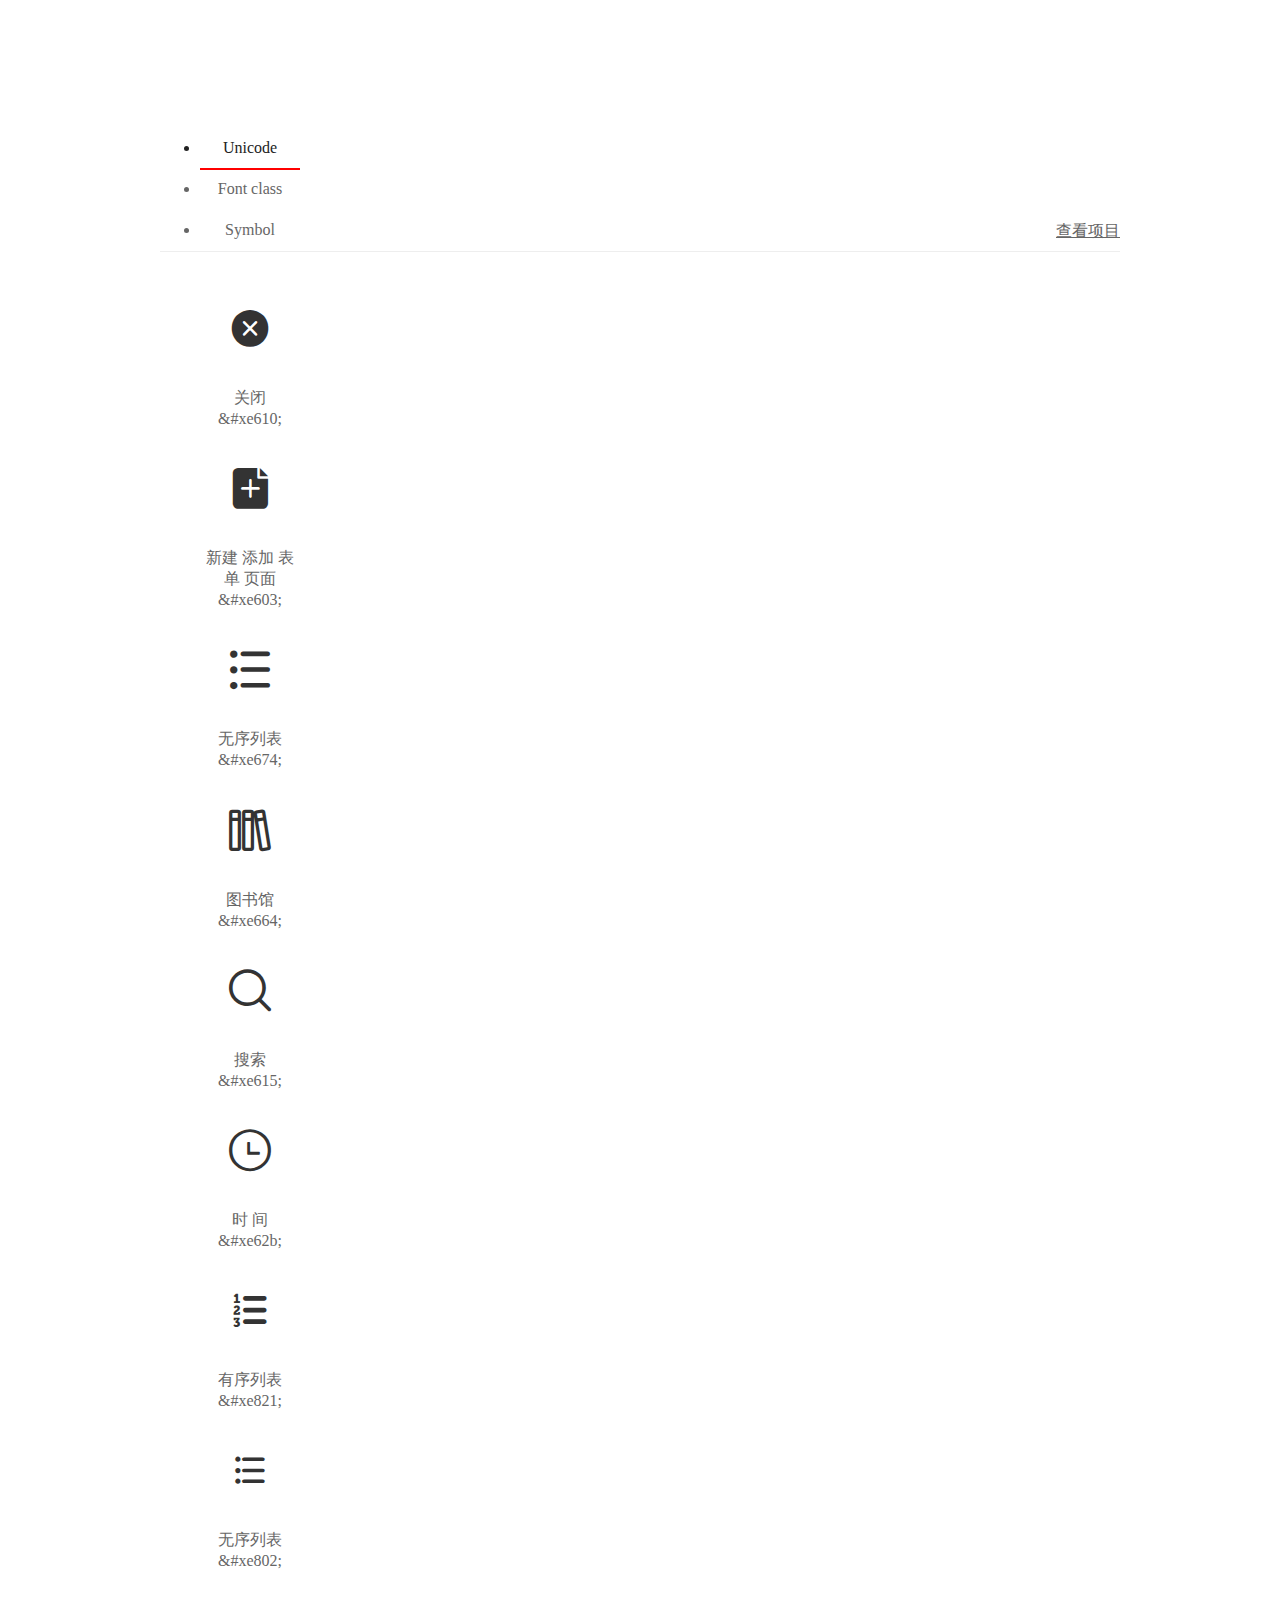
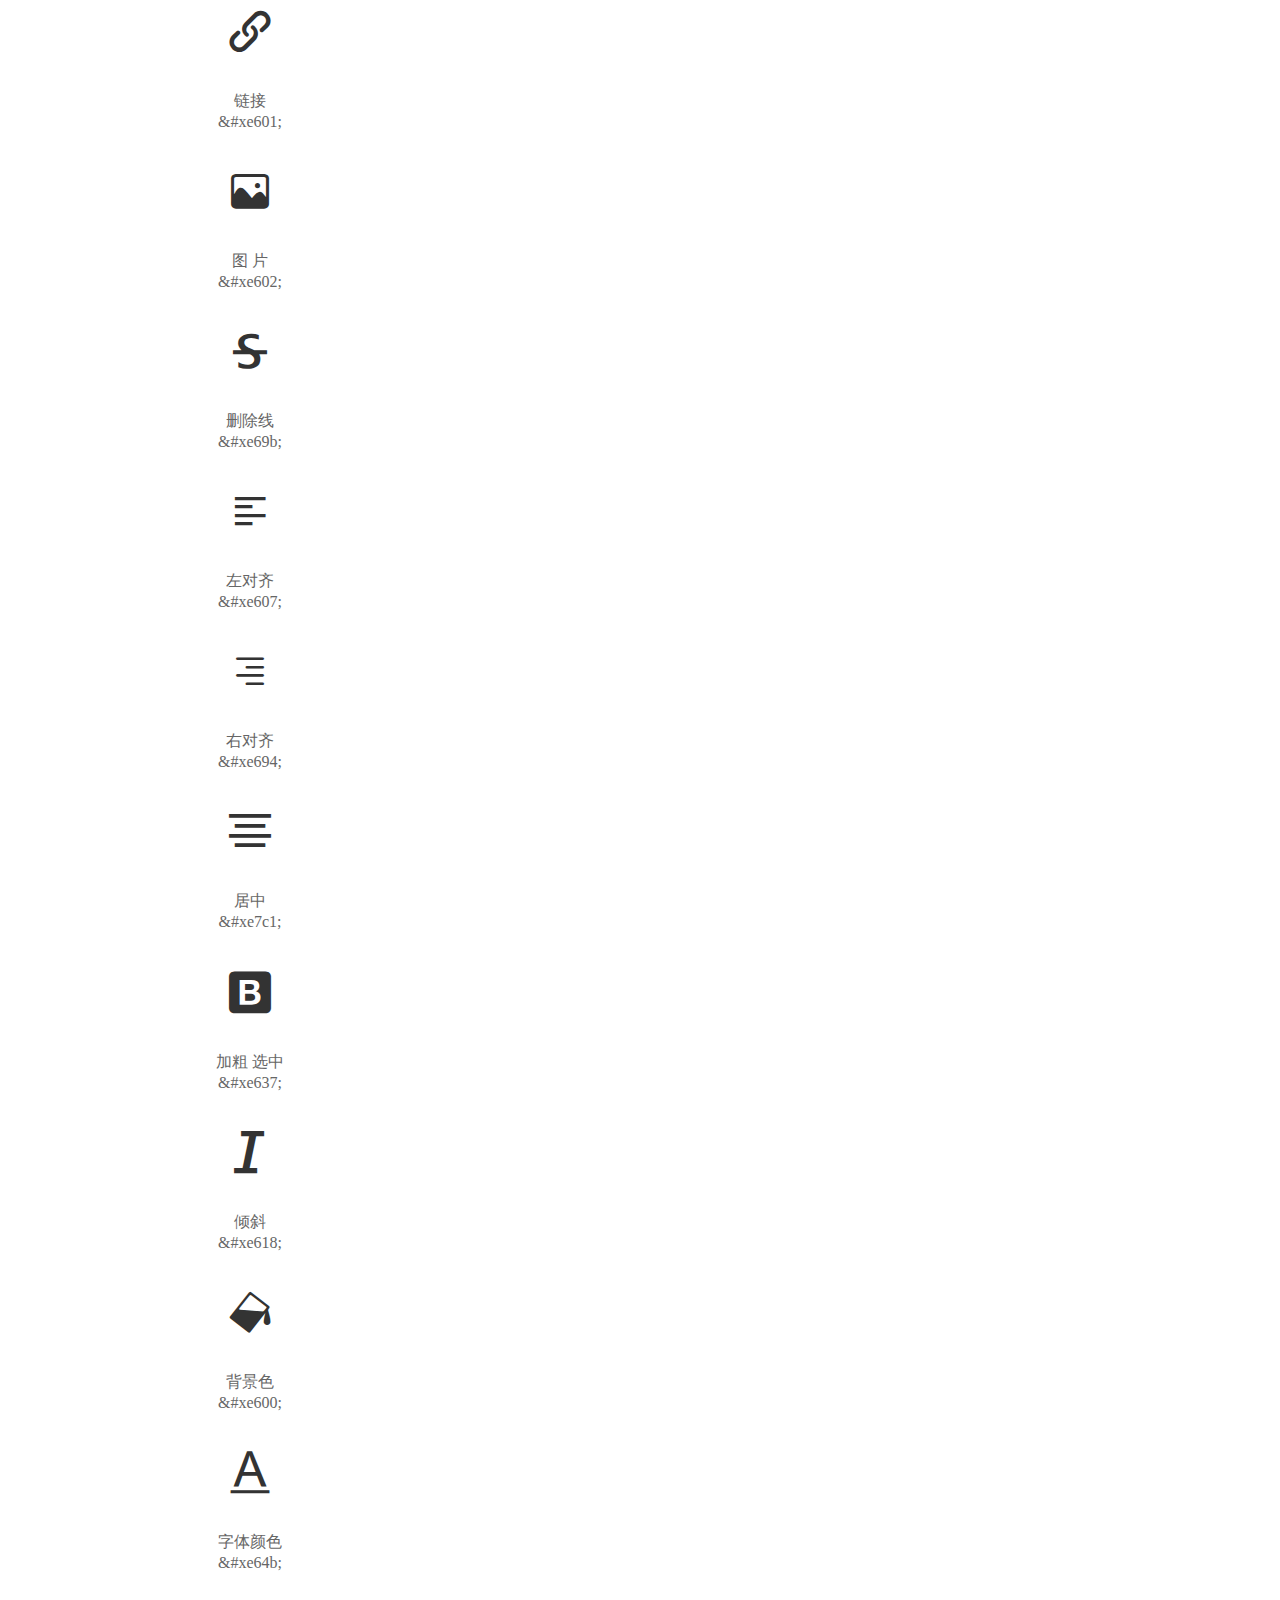
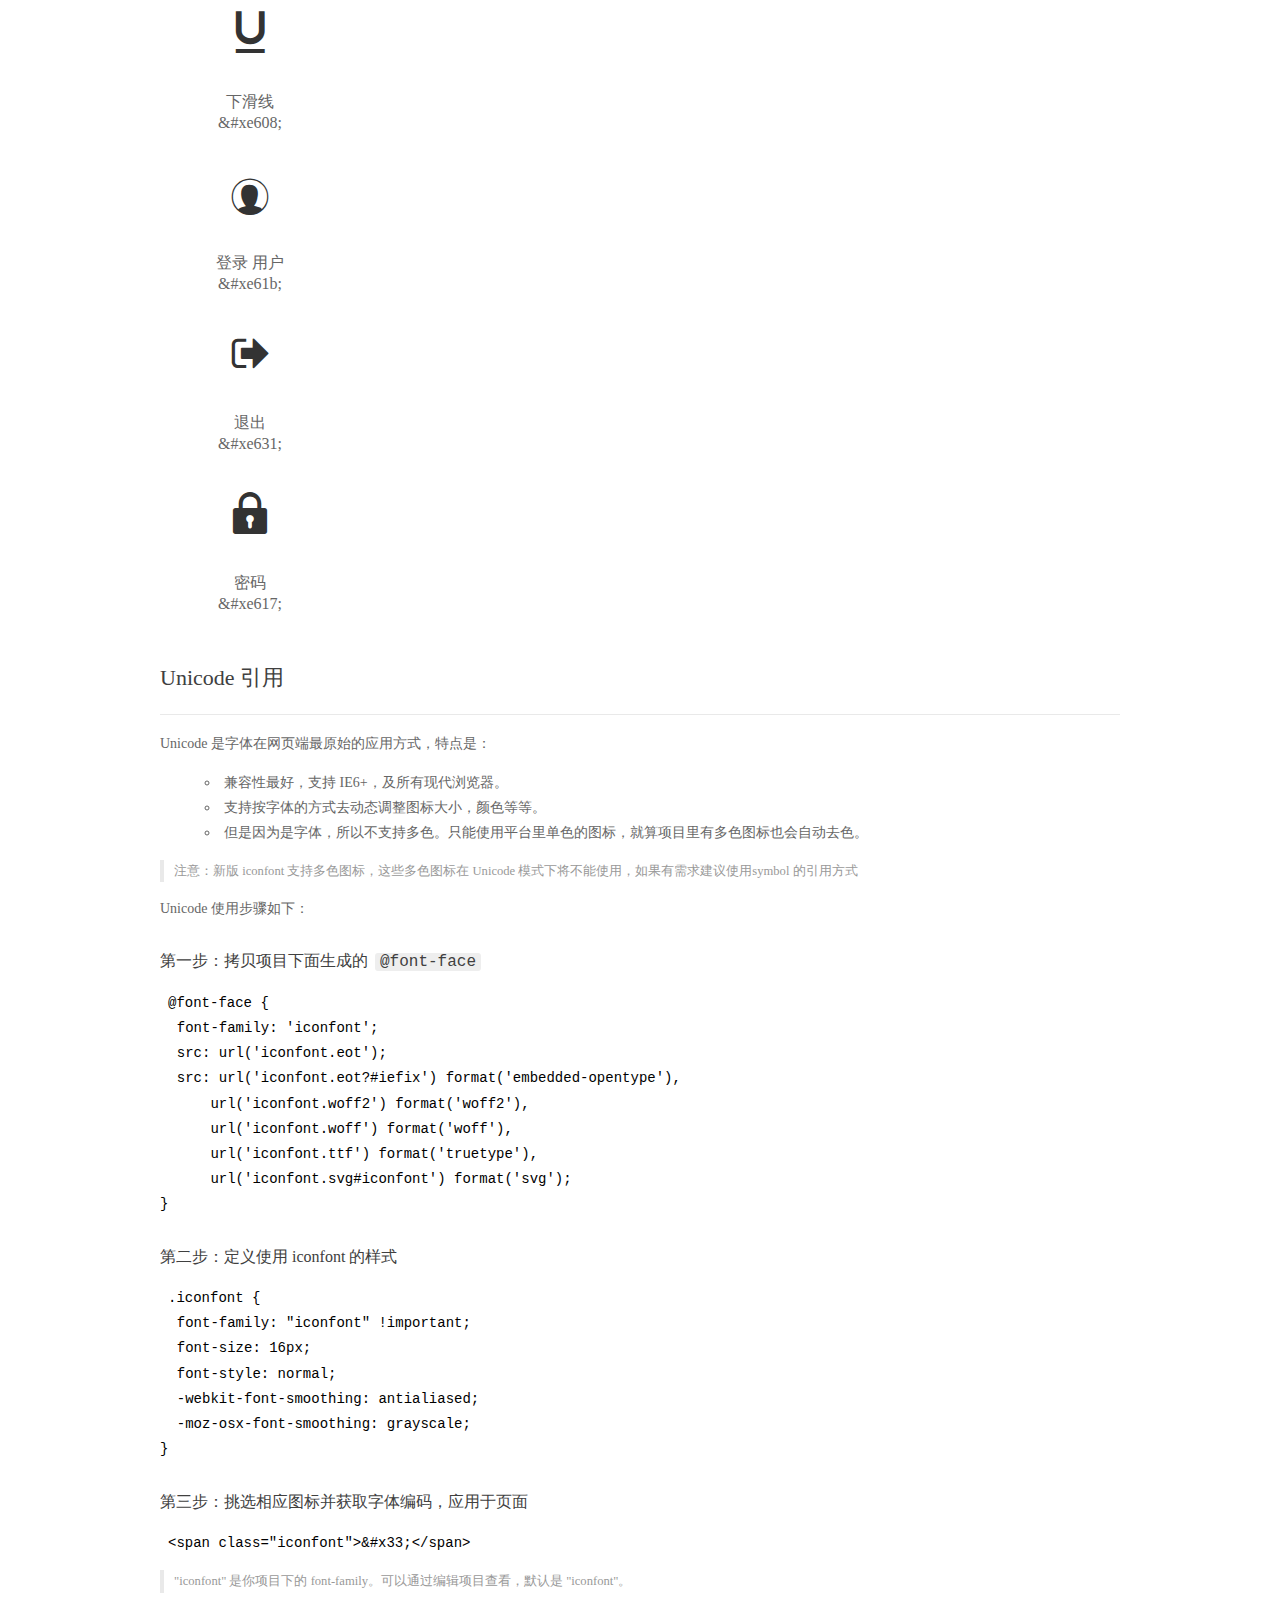
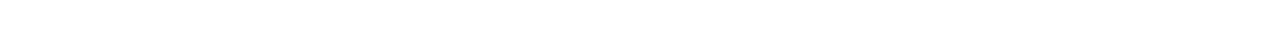
==== font/demo_index.html @ eb2feaa9 "前端界面提交" ====
<!DOCTYPE html>
<html>
<head>
  <meta charset="utf-8"/>
  <title>IconFont Demo</title>
  <link rel="shortcut icon" href="//img.alicdn.com/imgextra/i2/O1CN01ZyAlrn1MwaMhqz36G_!!6000000001499-73-tps-64-64.ico" type="image/x-icon"/>
  <link rel="icon" type="image/svg+xml" href="//img.alicdn.com/imgextra/i4/O1CN01EYTRnJ297D6vehehJ_!!6000000008020-55-tps-64-64.svg"/>
  <link rel="stylesheet" href="https://g.alicdn.com/thx/cube/1.3.2/cube.min.css">
  <link rel="stylesheet" href="demo.css">
  <link rel="stylesheet" href="iconfont.css">
  <script src="iconfont.js"></script>
  <!-- jQuery -->
  <script src="https://a1.alicdn.com/oss/uploads/2018/12/26/7bfddb60-08e8-11e9-9b04-53e73bb6408b.js"></script>
  <!-- 代码高亮 -->
  <script src="https://a1.alicdn.com/oss/uploads/2018/12/26/a3f714d0-08e6-11e9-8a15-ebf944d7534c.js"></script>
</head>
<body>
  <div class="main">
    <h1 class="logo"><a href="https://www.iconfont.cn/" title="iconfont 首页" target="_blank">&#xe86b;</a></h1>
    <div class="nav-tabs">
      <ul id="tabs" class="dib-box">
        <li class="dib active"><span>Unicode</span></li>
        <li class="dib"><span>Font class</span></li>
        <li class="dib"><span>Symbol</span></li>
      </ul>
      
      <a href="https://www.iconfont.cn/manage/index?manage_type=myprojects&projectId=2379899" target="_blank" class="nav-more">查看项目</a>
      
    </div>
    <div class="tab-container">
      <div class="content unicode" style="display: block;">
          <ul class="icon_lists dib-box">
          
            <li class="dib">
              <span class="icon iconfont">&#xe610;</span>
                <div class="name">关闭</div>
                <div class="code-name">&amp;#xe610;</div>
              </li>
          
            <li class="dib">
              <span class="icon iconfont">&#xe603;</span>
                <div class="name">新建 添加 表单 页面</div>
                <div class="code-name">&amp;#xe603;</div>
              </li>
          
            <li class="dib">
              <span class="icon iconfont">&#xe674;</span>
                <div class="name">无序列表</div>
                <div class="code-name">&amp;#xe674;</div>
              </li>
          
            <li class="dib">
              <span class="icon iconfont">&#xe664;</span>
                <div class="name">图书馆</div>
                <div class="code-name">&amp;#xe664;</div>
              </li>
          
            <li class="dib">
              <span class="icon iconfont">&#xe615;</span>
                <div class="name">搜索</div>
                <div class="code-name">&amp;#xe615;</div>
              </li>
          
            <li class="dib">
              <span class="icon iconfont">&#xe62b;</span>
                <div class="name">时 间</div>
                <div class="code-name">&amp;#xe62b;</div>
              </li>
          
            <li class="dib">
              <span class="icon iconfont">&#xe821;</span>
                <div class="name">有序列表</div>
                <div class="code-name">&amp;#xe821;</div>
              </li>
          
            <li class="dib">
              <span class="icon iconfont">&#xe802;</span>
                <div class="name">无序列表</div>
                <div class="code-name">&amp;#xe802;</div>
              </li>
          
            <li class="dib">
              <span class="icon iconfont">&#xe601;</span>
                <div class="name">链接</div>
                <div class="code-name">&amp;#xe601;</div>
              </li>
          
            <li class="dib">
              <span class="icon iconfont">&#xe602;</span>
                <div class="name">图 片</div>
                <div class="code-name">&amp;#xe602;</div>
              </li>
          
            <li class="dib">
              <span class="icon iconfont">&#xe69b;</span>
                <div class="name">删除线</div>
                <div class="code-name">&amp;#xe69b;</div>
              </li>
          
            <li class="dib">
              <span class="icon iconfont">&#xe607;</span>
                <div class="name">左对齐</div>
                <div class="code-name">&amp;#xe607;</div>
              </li>
          
            <li class="dib">
              <span class="icon iconfont">&#xe694;</span>
                <div class="name">右对齐</div>
                <div class="code-name">&amp;#xe694;</div>
              </li>
          
            <li class="dib">
              <span class="icon iconfont">&#xe7c1;</span>
                <div class="name">居中</div>
                <div class="code-name">&amp;#xe7c1;</div>
              </li>
          
            <li class="dib">
              <span class="icon iconfont">&#xe637;</span>
                <div class="name">加粗 选中</div>
                <div class="code-name">&amp;#xe637;</div>
              </li>
          
            <li class="dib">
              <span class="icon iconfont">&#xe618;</span>
                <div class="name">倾斜</div>
                <div class="code-name">&amp;#xe618;</div>
              </li>
          
            <li class="dib">
              <span class="icon iconfont">&#xe600;</span>
                <div class="name">背景色</div>
                <div class="code-name">&amp;#xe600;</div>
              </li>
          
            <li class="dib">
              <span class="icon iconfont">&#xe64b;</span>
                <div class="name">字体颜色</div>
                <div class="code-name">&amp;#xe64b;</div>
              </li>
          
            <li class="dib">
              <span class="icon iconfont">&#xe608;</span>
                <div class="name">下滑线</div>
                <div class="code-name">&amp;#xe608;</div>
              </li>
          
            <li class="dib">
              <span class="icon iconfont">&#xe61b;</span>
                <div class="name">登录 用户</div>
                <div class="code-name">&amp;#xe61b;</div>
              </li>
          
            <li class="dib">
              <span class="icon iconfont">&#xe631;</span>
                <div class="name">退出</div>
                <div class="code-name">&amp;#xe631;</div>
              </li>
          
            <li class="dib">
              <span class="icon iconfont">&#xe617;</span>
                <div class="name">密码</div>
                <div class="code-name">&amp;#xe617;</div>
              </li>
          
          </ul>
          <div class="article markdown">
          <h2 id="unicode-">Unicode 引用</h2>
          <hr>

          <p>Unicode 是字体在网页端最原始的应用方式，特点是：</p>
          <ul>
            <li>兼容性最好，支持 IE6+，及所有现代浏览器。</li>
            <li>支持按字体的方式去动态调整图标大小，颜色等等。</li>
            <li>但是因为是字体，所以不支持多色。只能使用平台里单色的图标，就算项目里有多色图标也会自动去色。</li>
          </ul>
          <blockquote>
            <p>注意：新版 iconfont 支持多色图标，这些多色图标在 Unicode 模式下将不能使用，如果有需求建议使用symbol 的引用方式</p>
          </blockquote>
          <p>Unicode 使用步骤如下：</p>
          <h3 id="-font-face">第一步：拷贝项目下面生成的 <code>@font-face</code></h3>
<pre><code class="language-css"
>@font-face {
  font-family: 'iconfont';
  src: url('iconfont.eot');
  src: url('iconfont.eot?#iefix') format('embedded-opentype'),
      url('iconfont.woff2') format('woff2'),
      url('iconfont.woff') format('woff'),
      url('iconfont.ttf') format('truetype'),
      url('iconfont.svg#iconfont') format('svg');
}
</code></pre>
          <h3 id="-iconfont-">第二步：定义使用 iconfont 的样式</h3>
<pre><code class="language-css"
>.iconfont {
  font-family: "iconfont" !important;
  font-size: 16px;
  font-style: normal;
  -webkit-font-smoothing: antialiased;
  -moz-osx-font-smoothing: grayscale;
}
</code></pre>
          <h3 id="-">第三步：挑选相应图标并获取字体编码，应用于页面</h3>
<pre>
<code class="language-html"
>&lt;span class="iconfont"&gt;&amp;#x33;&lt;/span&gt;
</code></pre>
          <blockquote>
            <p>"iconfont" 是你项目下的 font-family。可以通过编辑项目查看，默认是 "iconfont"。</p>
          </blockquote>
          </div>
      </div>
      <div class="content font-class">
        <ul class="icon_lists dib-box">
          
          <li class="dib">
            <span class="icon iconfont icon-guanbi"></span>
            <div class="name">
              关闭
            </div>
            <div class="code-name">.icon-guanbi
            </div>
          </li>
          
          <li class="dib">
            <span class="icon iconfont icon-add"></span>
            <div class="name">
              新建 添加 表单 页面
            </div>
            <div class="code-name">.icon-add
            </div>
          </li>
          
          <li class="dib">
            <span class="icon iconfont icon-wuxuliebiao1"></span>
            <div class="name">
              无序列表
            </div>
            <div class="code-name">.icon-wuxuliebiao1
            </div>
          </li>
          
          <li class="dib">
            <span class="icon iconfont icon-tushuguan"></span>
            <div class="name">
              图书馆
            </div>
            <div class="code-name">.icon-tushuguan
            </div>
          </li>
          
          <li class="dib">
            <span class="icon iconfont icon-sousuo"></span>
            <div class="name">
              搜索
            </div>
            <div class="code-name">.icon-sousuo
            </div>
          </li>
          
          <li class="dib">
            <span class="icon iconfont icon-time"></span>
            <div class="name">
              时 间
            </div>
            <div class="code-name">.icon-time
            </div>
          </li>
          
          <li class="dib">
            <span class="icon iconfont icon-youxuliebiao"></span>
            <div class="name">
              有序列表
            </div>
            <div class="code-name">.icon-youxuliebiao
            </div>
          </li>
          
          <li class="dib">
            <span class="icon iconfont icon-wuxuliebiao"></span>
            <div class="name">
              无序列表
            </div>
            <div class="code-name">.icon-wuxuliebiao
            </div>
          </li>
          
          <li class="dib">
            <span class="icon iconfont icon-lianjie"></span>
            <div class="name">
              链接
            </div>
            <div class="code-name">.icon-lianjie
            </div>
          </li>
          
          <li class="dib">
            <span class="icon iconfont icon-tupian"></span>
            <div class="name">
              图 片
            </div>
            <div class="code-name">.icon-tupian
            </div>
          </li>
          
          <li class="dib">
            <span class="icon iconfont icon-del-line"></span>
            <div class="name">
              删除线
            </div>
            <div class="code-name">.icon-del-line
            </div>
          </li>
          
          <li class="dib">
            <span class="icon iconfont icon-zuoduiqi"></span>
            <div class="name">
              左对齐
            </div>
            <div class="code-name">.icon-zuoduiqi
            </div>
          </li>
          
          <li class="dib">
            <span class="icon iconfont icon-youduiqi"></span>
            <div class="name">
              右对齐
            </div>
            <div class="code-name">.icon-youduiqi
            </div>
          </li>
          
          <li class="dib">
            <span class="icon iconfont icon-juzhong"></span>
            <div class="name">
              居中
            </div>
            <div class="code-name">.icon-juzhong
            </div>
          </li>
          
          <li class="dib">
            <span class="icon iconfont icon-jiacuxuanzhong"></span>
            <div class="name">
              加粗 选中
            </div>
            <div class="code-name">.icon-jiacuxuanzhong
            </div>
          </li>
          
          <li class="dib">
            <span class="icon iconfont icon-qingxie"></span>
            <div class="name">
              倾斜
            </div>
            <div class="code-name">.icon-qingxie
            </div>
          </li>
          
          <li class="dib">
            <span class="icon iconfont icon-background"></span>
            <div class="name">
              背景色
            </div>
            <div class="code-name">.icon-background
            </div>
          </li>
          
          <li class="dib">
            <span class="icon iconfont icon-ziti"></span>
            <div class="name">
              字体颜色
            </div>
            <div class="code-name">.icon-ziti
            </div>
          </li>
          
          <li class="dib">
            <span class="icon iconfont icon-xiahuaxian"></span>
            <div class="name">
              下滑线
            </div>
            <div class="code-name">.icon-xiahuaxian
            </div>
          </li>
          
          <li class="dib">
            <span class="icon iconfont icon-icon"></span>
            <div class="name">
              登录 用户
            </div>
            <div class="code-name">.icon-icon
            </div>
          </li>
          
          <li class="dib">
            <span class="icon iconfont icon-tuichu"></span>
            <div class="name">
              退出
            </div>
            <div class="code-name">.icon-tuichu
            </div>
          </li>
          
          <li class="dib">
            <span class="icon iconfont icon-mima"></span>
            <div class="name">
              密码
            </div>
            <div class="code-name">.icon-mima
            </div>
          </li>
          
        </ul>
        <div class="article markdown">
        <h2 id="font-class-">font-class 引用</h2>
        <hr>

        <p>font-class 是 Unicode 使用方式的一种变种，主要是解决 Unicode 书写不直观，语意不明确的问题。</p>
        <p>与 Unicode 使用方式相比，具有如下特点：</p>
        <ul>
          <li>兼容性良好，支持 IE8+，及所有现代浏览器。</li>
          <li>相比于 Unicode 语意明确，书写更直观。可以很容易分辨这个 icon 是什么。</li>
          <li>因为使用 class 来定义图标，所以当要替换图标时，只需要修改 class 里面的 Unicode 引用。</li>
          <li>不过因为本质上还是使用的字体，所以多色图标还是不支持的。</li>
        </ul>
        <p>使用步骤如下：</p>
        <h3 id="-fontclass-">第一步：引入项目下面生成的 fontclass 代码：</h3>
<pre><code class="language-html">&lt;link rel="stylesheet" href="./iconfont.css"&gt;
</code></pre>
        <h3 id="-">第二步：挑选相应图标并获取类名，应用于页面：</h3>
<pre><code class="language-html">&lt;span class="iconfont icon-xxx"&gt;&lt;/span&gt;
</code></pre>
        <blockquote>
          <p>"
            iconfont" 是你项目下的 font-family。可以通过编辑项目查看，默认是 "iconfont"。</p>
        </blockquote>
      </div>
      </div>
      <div class="content symbol">
          <ul class="icon_lists dib-box">
          
            <li class="dib">
                <svg class="icon svg-icon" aria-hidden="true">
                  <use xlink:href="#icon-guanbi"></use>
                </svg>
                <div class="name">关闭</div>
                <div class="code-name">#icon-guanbi</div>
            </li>
          
            <li class="dib">
                <svg class="icon svg-icon" aria-hidden="true">
                  <use xlink:href="#icon-add"></use>
                </svg>
                <div class="name">新建 添加 表单 页面</div>
                <div class="code-name">#icon-add</div>
            </li>
          
            <li class="dib">
                <svg class="icon svg-icon" aria-hidden="true">
                  <use xlink:href="#icon-wuxuliebiao1"></use>
                </svg>
                <div class="name">无序列表</div>
                <div class="code-name">#icon-wuxuliebiao1</div>
            </li>
          
            <li class="dib">
                <svg class="icon svg-icon" aria-hidden="true">
                  <use xlink:href="#icon-tushuguan"></use>
                </svg>
                <div class="name">图书馆</div>
                <div class="code-name">#icon-tushuguan</div>
            </li>
          
            <li class="dib">
                <svg class="icon svg-icon" aria-hidden="true">
                  <use xlink:href="#icon-sousuo"></use>
                </svg>
                <div class="name">搜索</div>
                <div class="code-name">#icon-sousuo</div>
            </li>
          
            <li class="dib">
                <svg class="icon svg-icon" aria-hidden="true">
                  <use xlink:href="#icon-time"></use>
                </svg>
                <div class="name">时 间</div>
                <div class="code-name">#icon-time</div>
            </li>
          
            <li class="dib">
                <svg class="icon svg-icon" aria-hidden="true">
                  <use xlink:href="#icon-youxuliebiao"></use>
                </svg>
                <div class="name">有序列表</div>
                <div class="code-name">#icon-youxuliebiao</div>
            </li>
          
            <li class="dib">
                <svg class="icon svg-icon" aria-hidden="true">
                  <use xlink:href="#icon-wuxuliebiao"></use>
                </svg>
                <div class="name">无序列表</div>
                <div class="code-name">#icon-wuxuliebiao</div>
            </li>
          
            <li class="dib">
                <svg class="icon svg-icon" aria-hidden="true">
                  <use xlink:href="#icon-lianjie"></use>
                </svg>
                <div class="name">链接</div>
                <div class="code-name">#icon-lianjie</div>
            </li>
          
            <li class="dib">
                <svg class="icon svg-icon" aria-hidden="true">
                  <use xlink:href="#icon-tupian"></use>
                </svg>
                <div class="name">图 片</div>
                <div class="code-name">#icon-tupian</div>
            </li>
          
            <li class="dib">
                <svg class="icon svg-icon" aria-hidden="true">
                  <use xlink:href="#icon-del-line"></use>
                </svg>
                <div class="name">删除线</div>
                <div class="code-name">#icon-del-line</div>
            </li>
          
            <li class="dib">
                <svg class="icon svg-icon" aria-hidden="true">
                  <use xlink:href="#icon-zuoduiqi"></use>
                </svg>
                <div class="name">左对齐</div>
                <div class="code-name">#icon-zuoduiqi</div>
            </li>
          
            <li class="dib">
                <svg class="icon svg-icon" aria-hidden="true">
                  <use xlink:href="#icon-youduiqi"></use>
                </svg>
                <div class="name">右对齐</div>
                <div class="code-name">#icon-youduiqi</div>
            </li>
          
            <li class="dib">
                <svg class="icon svg-icon" aria-hidden="true">
                  <use xlink:href="#icon-juzhong"></use>
                </svg>
                <div class="name">居中</div>
                <div class="code-name">#icon-juzhong</div>
            </li>
          
            <li class="dib">
                <svg class="icon svg-icon" aria-hidden="true">
                  <use xlink:href="#icon-jiacuxuanzhong"></use>
                </svg>
                <div class="name">加粗 选中</div>
                <div class="code-name">#icon-jiacuxuanzhong</div>
            </li>
          
            <li class="dib">
                <svg class="icon svg-icon" aria-hidden="true">
                  <use xlink:href="#icon-qingxie"></use>
                </svg>
                <div class="name">倾斜</div>
                <div class="code-name">#icon-qingxie</div>
            </li>
          
            <li class="dib">
                <svg class="icon svg-icon" aria-hidden="true">
                  <use xlink:href="#icon-background"></use>
                </svg>
                <div class="name">背景色</div>
                <div class="code-name">#icon-background</div>
            </li>
          
            <li class="dib">
                <svg class="icon svg-icon" aria-hidden="true">
                  <use xlink:href="#icon-ziti"></use>
                </svg>
                <div class="name">字体颜色</div>
                <div class="code-name">#icon-ziti</div>
            </li>
          
            <li class="dib">
                <svg class="icon svg-icon" aria-hidden="true">
                  <use xlink:href="#icon-xiahuaxian"></use>
                </svg>
                <div class="name">下滑线</div>
                <div class="code-name">#icon-xiahuaxian</div>
            </li>
          
            <li class="dib">
                <svg class="icon svg-icon" aria-hidden="true">
                  <use xlink:href="#icon-icon"></use>
                </svg>
                <div class="name">登录 用户</div>
                <div class="code-name">#icon-icon</div>
            </li>
          
            <li class="dib">
                <svg class="icon svg-icon" aria-hidden="true">
                  <use xlink:href="#icon-tuichu"></use>
                </svg>
                <div class="name">退出</div>
                <div class="code-name">#icon-tuichu</div>
            </li>
          
            <li class="dib">
                <svg class="icon svg-icon" aria-hidden="true">
                  <use xlink:href="#icon-mima"></use>
                </svg>
                <div class="name">密码</div>
                <div class="code-name">#icon-mima</div>
            </li>
          
          </ul>
          <div class="article markdown">
          <h2 id="symbol-">Symbol 引用</h2>
          <hr>

          <p>这是一种全新的使用方式，应该说这才是未来的主流，也是平台目前推荐的用法。相关介绍可以参考这篇<a href="">文章</a>
            这种用法其实是做了一个 SVG 的集合，与另外两种相比具有如下特点：</p>
          <ul>
            <li>支持多色图标了，不再受单色限制。</li>
            <li>通过一些技巧，支持像字体那样，通过 <code>font-size</code>, <code>color</code> 来调整样式。</li>
            <li>兼容性较差，支持 IE9+，及现代浏览器。</li>
            <li>浏览器渲染 SVG 的性能一般，还不如 png。</li>
          </ul>
          <p>使用步骤如下：</p>
          <h3 id="-symbol-">第一步：引入项目下面生成的 symbol 代码：</h3>
<pre><code class="language-html">&lt;script src="./iconfont.js"&gt;&lt;/script&gt;
</code></pre>
          <h3 id="-css-">第二步：加入通用 CSS 代码（引入一次就行）：</h3>
<pre><code class="language-html">&lt;style&gt;
.icon {
  width: 1em;
  height: 1em;
  vertical-align: -0.15em;
  fill: currentColor;
  overflow: hidden;
}
&lt;/style&gt;
</code></pre>
          <h3 id="-">第三步：挑选相应图标并获取类名，应用于页面：</h3>
<pre><code class="language-html">&lt;svg class="icon" aria-hidden="true"&gt;
  &lt;use xlink:href="#icon-xxx"&gt;&lt;/use&gt;
&lt;/svg&gt;
</code></pre>
          </div>
      </div>

    </div>
  </div>
  <script>
  $(document).ready(function () {
      $('.tab-container .content:first').show()

      $('#tabs li').click(function (e) {
        var tabContent = $('.tab-container .content')
        var index = $(this).index()

        if ($(this).hasClass('active')) {
          return
        } else {
          $('#tabs li').removeClass('active')
          $(this).addClass('active')

          tabContent.hide().eq(index).fadeIn()
        }
      })
    })
  </script>
</body>
</html>
---- font/demo.css ----
/* Logo 字体 */
@font-face {
  font-family: "iconfont logo";
  src: url('https://at.alicdn.com/t/font_985780_km7mi63cihi.eot?t=1545807318834');
  src: url('https://at.alicdn.com/t/font_985780_km7mi63cihi.eot?t=1545807318834#iefix') format('embedded-opentype'),
    url('https://at.alicdn.com/t/font_985780_km7mi63cihi.woff?t=1545807318834') format('woff'),
    url('https://at.alicdn.com/t/font_985780_km7mi63cihi.ttf?t=1545807318834') format('truetype'),
    url('https://at.alicdn.com/t/font_985780_km7mi63cihi.svg?t=1545807318834#iconfont') format('svg');
}

.logo {
  font-family: "iconfont logo";
  font-size: 160px;
  font-style: normal;
  -webkit-font-smoothing: antialiased;
  -moz-osx-font-smoothing: grayscale;
}

/* tabs */
.nav-tabs {
  position: relative;
}

.nav-tabs .nav-more {
  position: absolute;
  right: 0;
  bottom: 0;
  height: 42px;
  line-height: 42px;
  color: #666;
}

#tabs {
  border-bottom: 1px solid #eee;
}

#tabs li {
  cursor: pointer;
  width: 100px;
  height: 40px;
  line-height: 40px;
  text-align: center;
  font-size: 16px;
  border-bottom: 2px solid transparent;
  position: relative;
  z-index: 1;
  margin-bottom: -1px;
  color: #666;
}


#tabs .active {
  border-bottom-color: #f00;
  color: #222;
}

.tab-container .content {
  display: none;
}

/* 页面布局 */
.main {
  padding: 30px 100px;
  width: 960px;
  margin: 0 auto;
}

.main .logo {
  color: #333;
  text-align: left;
  margin-bottom: 30px;
  line-height: 1;
  height: 110px;
  margin-top: -50px;
  overflow: hidden;
  *zoom: 1;
}

.main .logo a {
  font-size: 160px;
  color: #333;
}

.helps {
  margin-top: 40px;
}

.helps pre {
  padding: 20px;
  margin: 10px 0;
  border: solid 1px #e7e1cd;
  background-color: #fffdef;
  overflow: auto;
}

.icon_lists {
  width: 100% !important;
  overflow: hidden;
  *zoom: 1;
}

.icon_lists li {
  width: 100px;
  margin-bottom: 10px;
  margin-right: 20px;
  text-align: center;
  list-style: none !important;
  cursor: default;
}

.icon_lists li .code-name {
  line-height: 1.2;
}

.icon_lists .icon {
  display: block;
  height: 100px;
  line-height: 100px;
  font-size: 42px;
  margin: 10px auto;
  color: #333;
  -webkit-transition: font-size 0.25s linear, width 0.25s linear;
  -moz-transition: font-size 0.25s linear, width 0.25s linear;
  transition: font-size 0.25s linear, width 0.25s linear;
}

.icon_lists .icon:hover {
  font-size: 100px;
}

.icon_lists .svg-icon {
  /* 通过设置 font-size 来改变图标大小 */
  width: 1em;
  /* 图标和文字相邻时，垂直对齐 */
  vertical-align: -0.15em;
  /* 通过设置 color 来改变 SVG 的颜色/fill */
  fill: currentColor;
  /* path 和 stroke 溢出 viewBox 部分在 IE 下会显示
      normalize.css 中也包含这行 */
  overflow: hidden;
}

.icon_lists li .name,
.icon_lists li .code-name {
  color: #666;
}

/* markdown 样式 */
.markdown {
  color: #666;
  font-size: 14px;
  line-height: 1.8;
}

.highlight {
  line-height: 1.5;
}

.markdown img {
  vertical-align: middle;
  max-width: 100%;
}

.markdown h1 {
  color: #404040;
  font-weight: 500;
  line-height: 40px;
  margin-bottom: 24px;
}

.markdown h2,
.markdown h3,
.markdown h4,
.markdown h5,
.markdown h6 {
  color: #404040;
  margin: 1.6em 0 0.6em 0;
  font-weight: 500;
  clear: both;
}

.markdown h1 {
  font-size: 28px;
}

.markdown h2 {
  font-size: 22px;
}

.markdown h3 {
  font-size: 16px;
}

.markdown h4 {
  font-size: 14px;
}

.markdown h5 {
  font-size: 12px;
}

.markdown h6 {
  font-size: 12px;
}

.markdown hr {
  height: 1px;
  border: 0;
  background: #e9e9e9;
  margin: 16px 0;
  clear: both;
}

.markdown p {
  margin: 1em 0;
}

.markdown>p,
.markdown>blockquote,
.markdown>.highlight,
.markdown>ol,
.markdown>ul {
  width: 80%;
}

.markdown ul>li {
  list-style: circle;
}

.markdown>ul li,
.markdown blockquote ul>li {
  margin-left: 20px;
  padding-left: 4px;
}

.markdown>ul li p,
.markdown>ol li p {
  margin: 0.6em 0;
}

.markdown ol>li {
  list-style: decimal;
}

.markdown>ol li,
.markdown blockquote ol>li {
  margin-left: 20px;
  padding-left: 4px;
}

.markdown code {
  margin: 0 3px;
  padding: 0 5px;
  background: #eee;
  border-radius: 3px;
}

.markdown strong,
.markdown b {
  font-weight: 600;
}

.markdown>table {
  border-collapse: collapse;
  border-spacing: 0px;
  empty-cells: show;
  border: 1px solid #e9e9e9;
  width: 95%;
  margin-bottom: 24px;
}

.markdown>table th {
  white-space: nowrap;
  color: #333;
  font-weight: 600;
}

.markdown>table th,
.markdown>table td {
  border: 1px solid #e9e9e9;
  padding: 8px 16px;
  text-align: left;
}

.markdown>table th {
  background: #F7F7F7;
}

.markdown blockquote {
  font-size: 90%;
  color: #999;
  border-left: 4px solid #e9e9e9;
  padding-left: 0.8em;
  margin: 1em 0;
}

.markdown blockquote p {
  margin: 0;
}

.markdown .anchor {
  opacity: 0;
  transition: opacity 0.3s ease;
  margin-left: 8px;
}

.markdown .waiting {
  color: #ccc;
}

.markdown h1:hover .anchor,
.markdown h2:hover .anchor,
.markdown h3:hover .anchor,
.markdown h4:hover .anchor,
.markdown h5:hover .anchor,
.markdown h6:hover .anchor {
  opacity: 1;
  display: inline-block;
}

.markdown>br,
.markdown>p>br {
  clear: both;
}


.hljs {
  display: block;
  background: white;
  padding: 0.5em;
  color: #333333;
  overflow-x: auto;
}

.hljs-comment,
.hljs-meta {
  color: #969896;
}

.hljs-string,
.hljs-variable,
.hljs-template-variable,
.hljs-strong,
.hljs-emphasis,
.hljs-quote {
  color: #df5000;
}

.hljs-keyword,
.hljs-selector-tag,
.hljs-type {
  color: #a71d5d;
}

.hljs-literal,
.hljs-symbol,
.hljs-bullet,
.hljs-attribute {
  color: #0086b3;
}

.hljs-section,
.hljs-name {
  color: #63a35c;
}

.hljs-tag {
  color: #333333;
}

.hljs-title,
.hljs-attr,
.hljs-selector-id,
.hljs-selector-class,
.hljs-selector-attr,
.hljs-selector-pseudo {
  color: #795da3;
}

.hljs-addition {
  color: #55a532;
  background-color: #eaffea;
}

.hljs-deletion {
  color: #bd2c00;
  background-color: #ffecec;
}

.hljs-link {
  text-decoration: underline;
}

/* 代码高亮 */
/* PrismJS 1.15.0
https://prismjs.com/download.html#themes=prism&languages=markup+css+clike+javascript */
/**
 * prism.js default theme for JavaScript, CSS and HTML
 * Based on dabblet (http://dabblet.com)
 * @author Lea Verou
 */
code[class*="language-"],
pre[class*="language-"] {
  color: black;
  background: none;
  text-shadow: 0 1px white;
  font-family: Consolas, Monaco, 'Andale Mono', 'Ubuntu Mono', monospace;
  text-align: left;
  white-space: pre;
  word-spacing: normal;
  word-break: normal;
  word-wrap: normal;
  line-height: 1.5;

  -moz-tab-size: 4;
  -o-tab-size: 4;
  tab-size: 4;

  -webkit-hyphens: none;
  -moz-hyphens: none;
  -ms-hyphens: none;
  hyphens: none;
}

pre[class*="language-"]::-moz-selection,
pre[class*="language-"] ::-moz-selection,
code[class*="language-"]::-moz-selection,
code[class*="language-"] ::-moz-selection {
  text-shadow: none;
  background: #b3d4fc;
}

pre[class*="language-"]::selection,
pre[class*="language-"] ::selection,
code[class*="language-"]::selection,
code[class*="language-"] ::selection {
  text-shadow: none;
  background: #b3d4fc;
}

@media print {

  code[class*="language-"],
  pre[class*="language-"] {
    text-shadow: none;
  }
}

/* Code blocks */
pre[class*="language-"] {
  padding: 1em;
  margin: .5em 0;
  overflow: auto;
}

:not(pre)>code[class*="language-"],
pre[class*="language-"] {
  background: #f5f2f0;
}

/* Inline code */
:not(pre)>code[class*="language-"] {
  padding: .1em;
  border-radius: .3em;
  white-space: normal;
}

.token.comment,
.token.prolog,
.token.doctype,
.token.cdata {
  color: slategray;
}

.token.punctuation {
  color: #999;
}

.namespace {
  opacity: .7;
}

.token.property,
.token.tag,
.token.boolean,
.token.number,
.token.constant,
.token.symbol,
.token.deleted {
  color: #905;
}

.token.selector,
.token.attr-name,
.token.string,
.token.char,
.token.builtin,
.token.inserted {
  color: #690;
}

.token.operator,
.token.entity,
.token.url,
.language-css .token.string,
.style .token.string {
  color: #9a6e3a;
  background: hsla(0, 0%, 100%, .5);
}

.token.atrule,
.token.attr-value,
.token.keyword {
  color: #07a;
}

.token.function,
.token.class-name {
  color: #DD4A68;
}

.token.regex,
.token.important,
.token.variable {
  color: #e90;
}

.token.important,
.token.bold {
  font-weight: bold;
}

.token.italic {
  font-style: italic;
}

.token.entity {
  cursor: help;
}
---- font/iconfont.css ----
@font-face {font-family: "iconfont";
  src: url('iconfont.eot?t=1615699063767'); /* IE9 */
  src: url('iconfont.eot?t=1615699063767#iefix') format('embedded-opentype'), /* IE6-IE8 */
  url('[data-uri]') format('woff2'),
  url('iconfont.woff?t=1615699063767') format('woff'),
  url('iconfont.ttf?t=1615699063767') format('truetype'), /* chrome, firefox, opera, Safari, Android, iOS 4.2+ */
  url('iconfont.svg?t=1615699063767#iconfont') format('svg'); /* iOS 4.1- */
}

.iconfont {
  font-family: "iconfont" !important;
  font-size: 16px;
  font-style: normal;
  -webkit-font-smoothing: antialiased;
  -moz-osx-font-smoothing: grayscale;
}

.icon-guanbi:before {
  content: "\e610";
}

.icon-add:before {
  content: "\e603";
}

.icon-wuxuliebiao1:before {
  content: "\e674";
}

.icon-tushuguan:before {
  content: "\e664";
}

.icon-sousuo:before {
  content: "\e615";
}

.icon-time:before {
  content: "\e62b";
}

.icon-youxuliebiao:before {
  content: "\e821";
}

.icon-wuxuliebiao:before {
  content: "\e802";
}

.icon-lianjie:before {
  content: "\e601";
}

.icon-tupian:before {
  content: "\e602";
}

.icon-del-line:before {
  content: "\e69b";
}

.icon-zuoduiqi:before {
  content: "\e607";
}

.icon-youduiqi:before {
  content: "\e694";
}

.icon-juzhong:before {
  content: "\e7c1";
}

.icon-jiacuxuanzhong:before {
  content: "\e637";
}

.icon-qingxie:before {
  content: "\e618";
}

.icon-background:before {
  content: "\e600";
}

.icon-ziti:before {
  content: "\e64b";
}

.icon-xiahuaxian:before {
  content: "\e608";
}

.icon-icon:before {
  content: "\e61b";
}

.icon-tuichu:before {
  content: "\e631";
}

.icon-mima:before {
  content: "\e617";
}
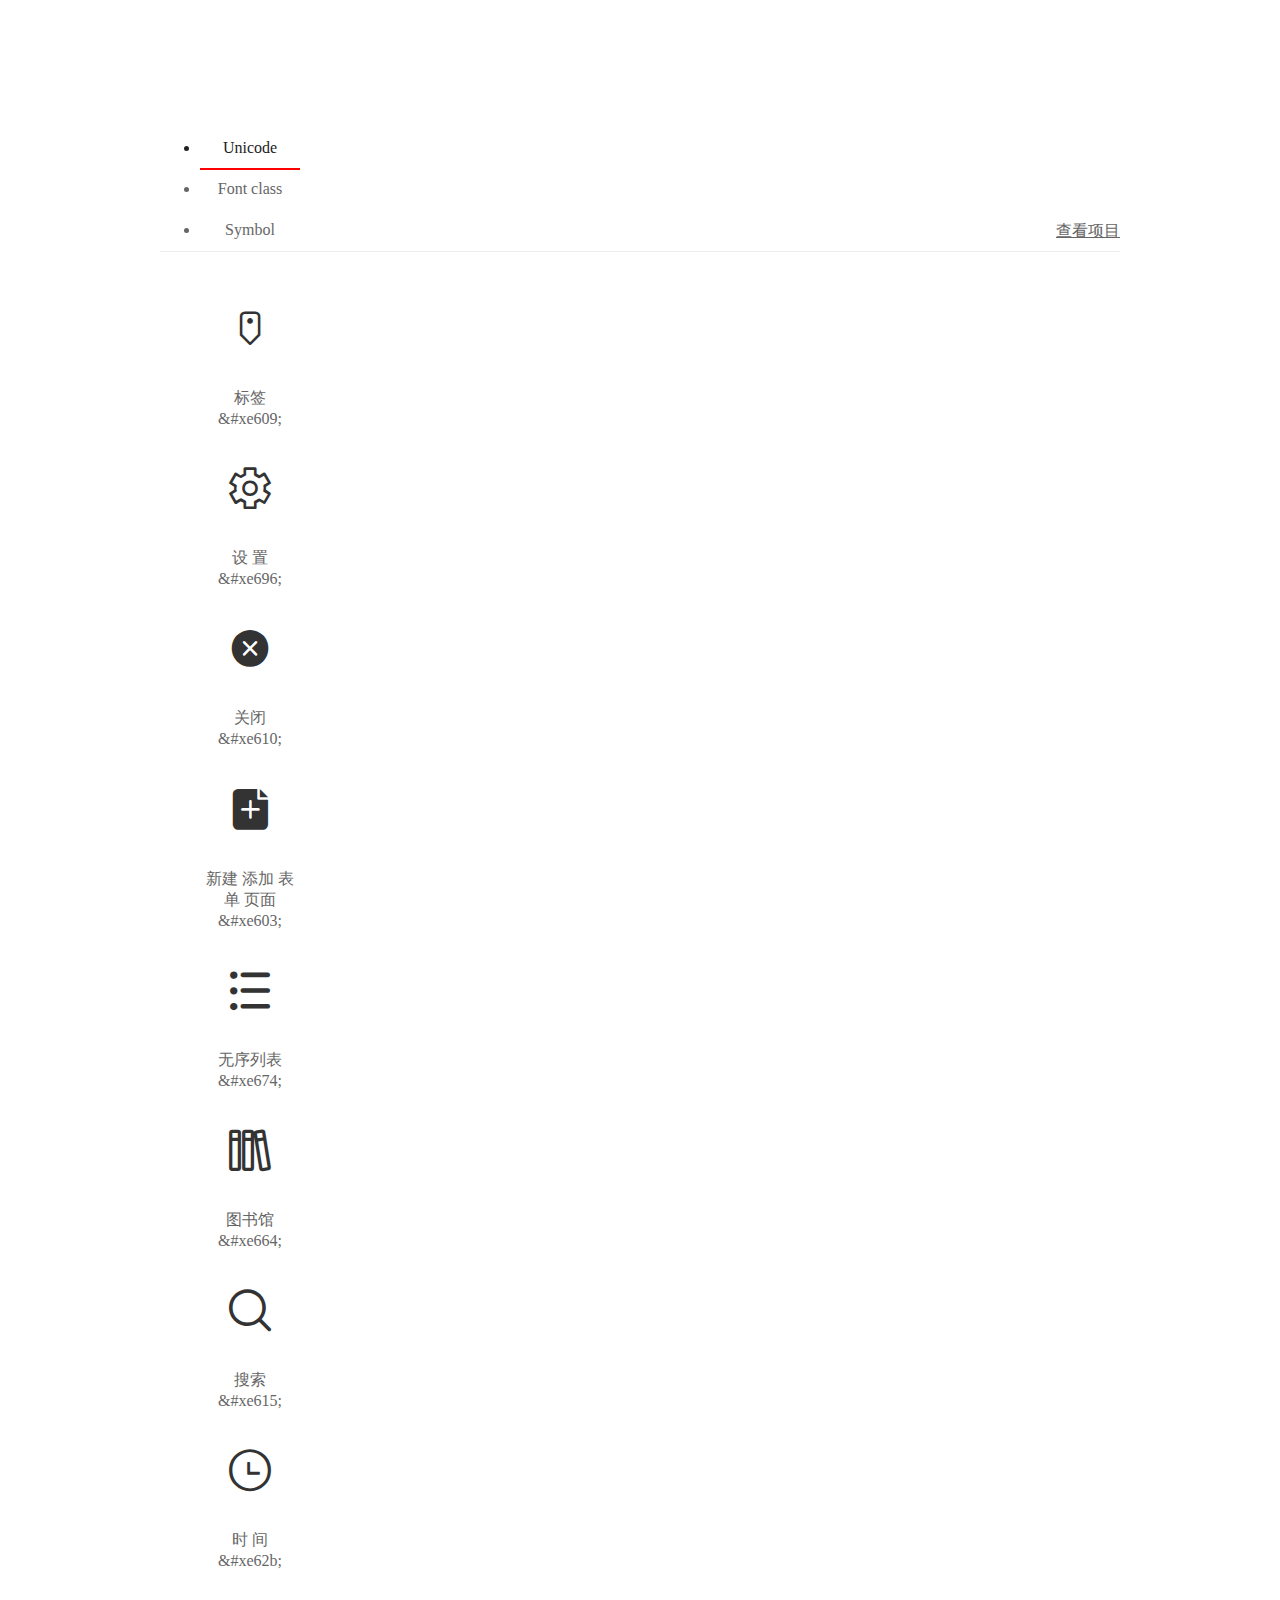
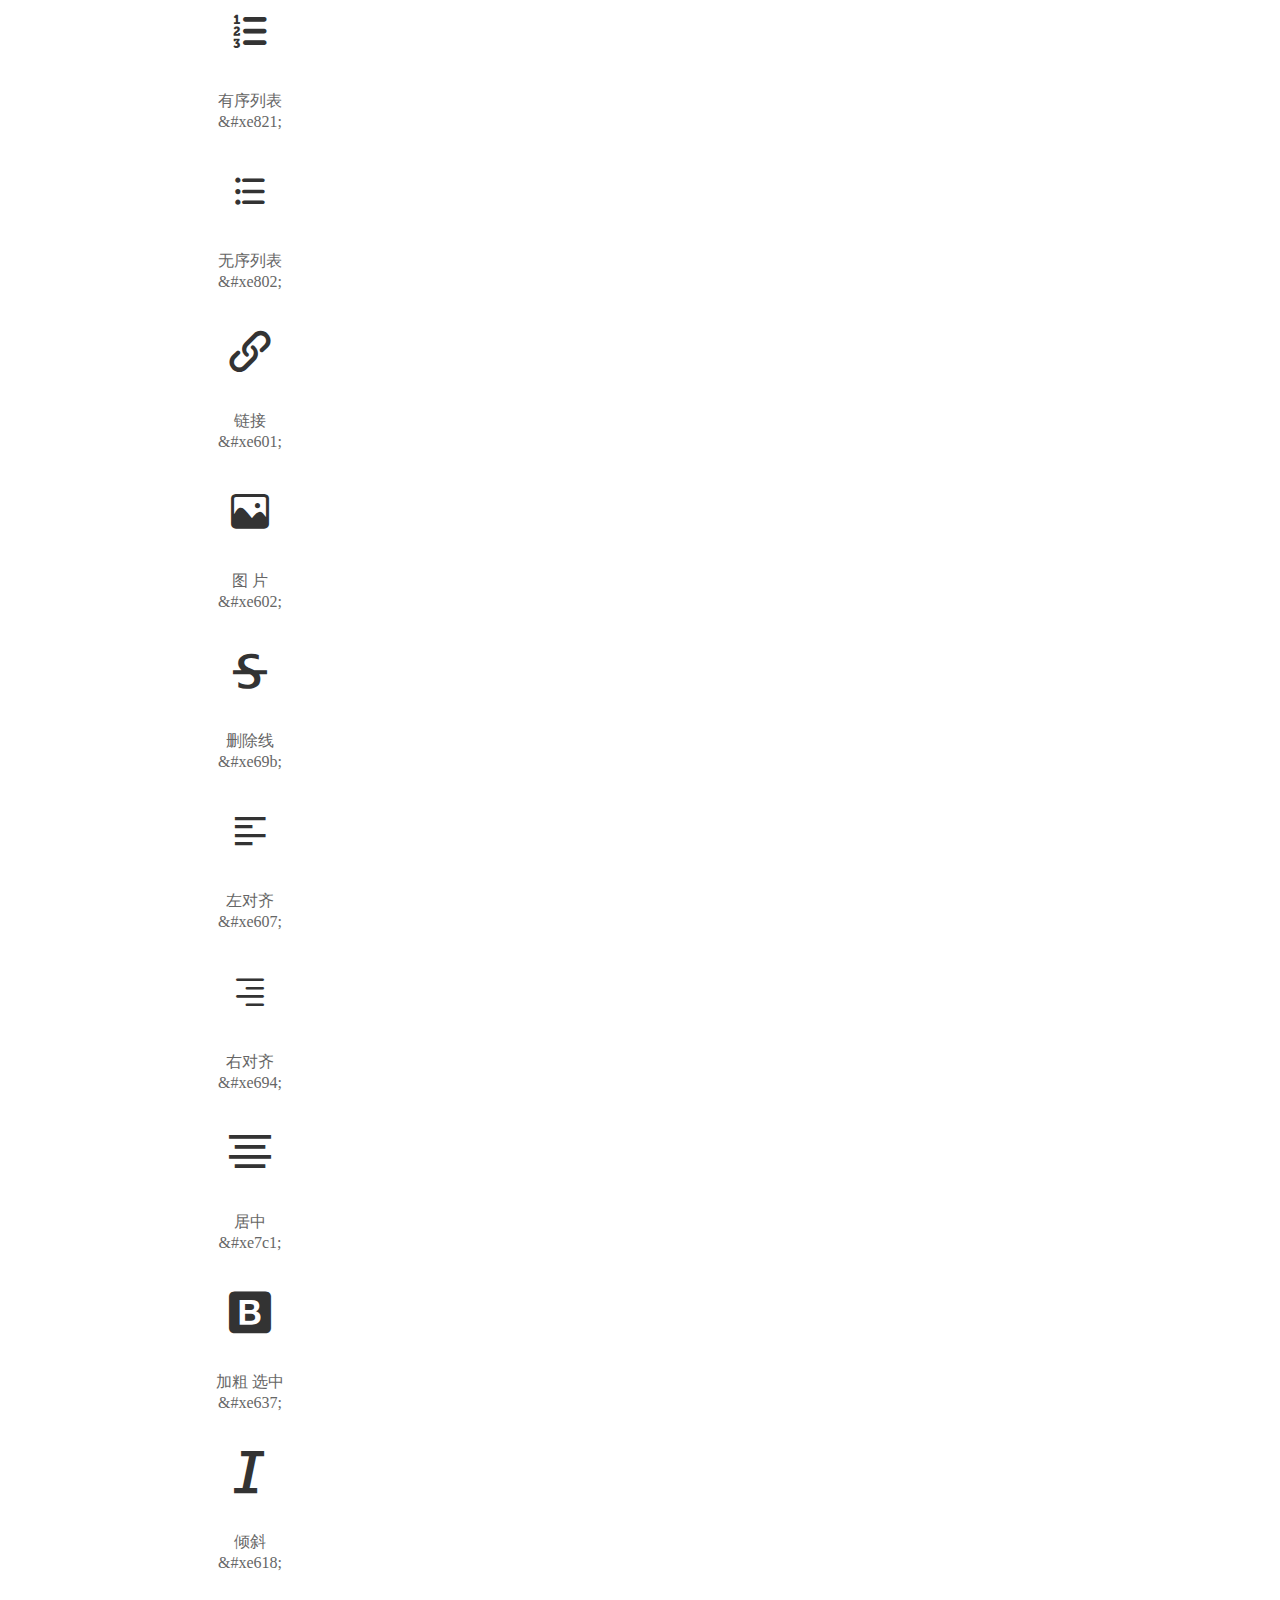
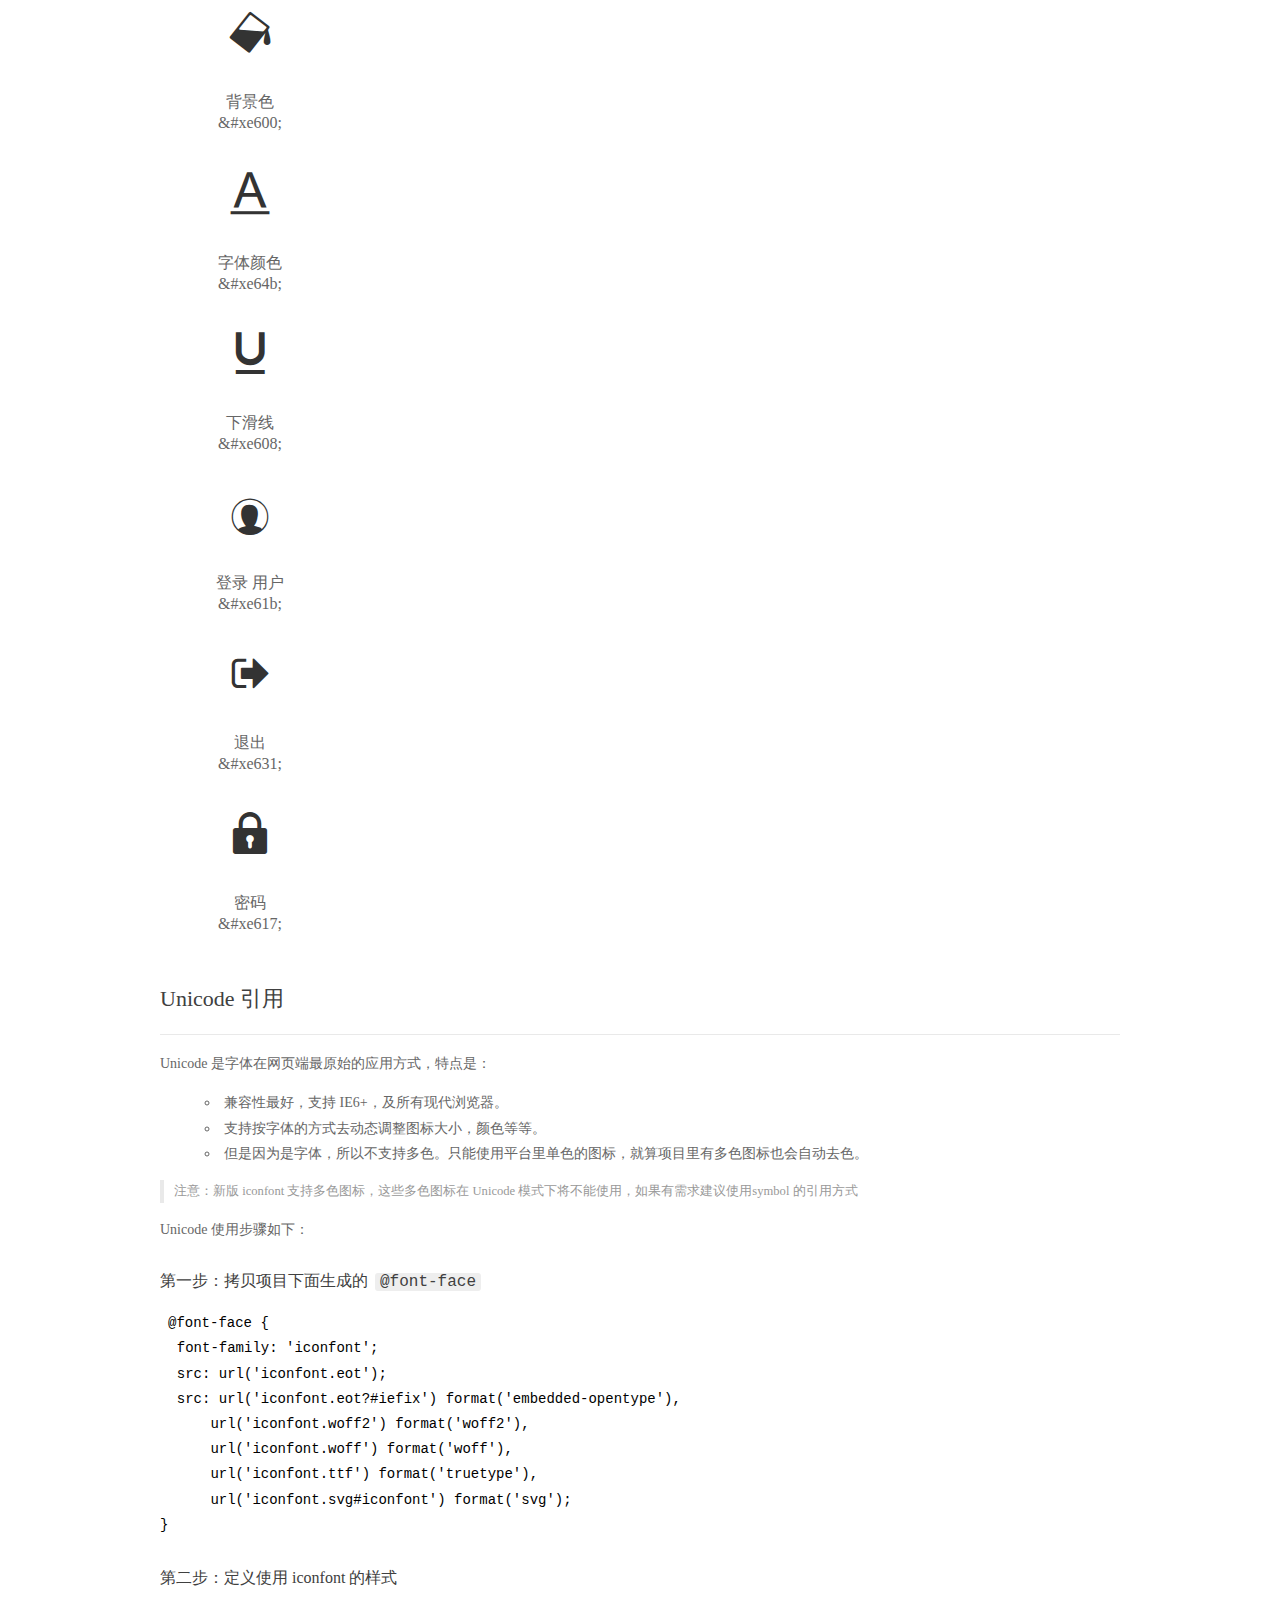
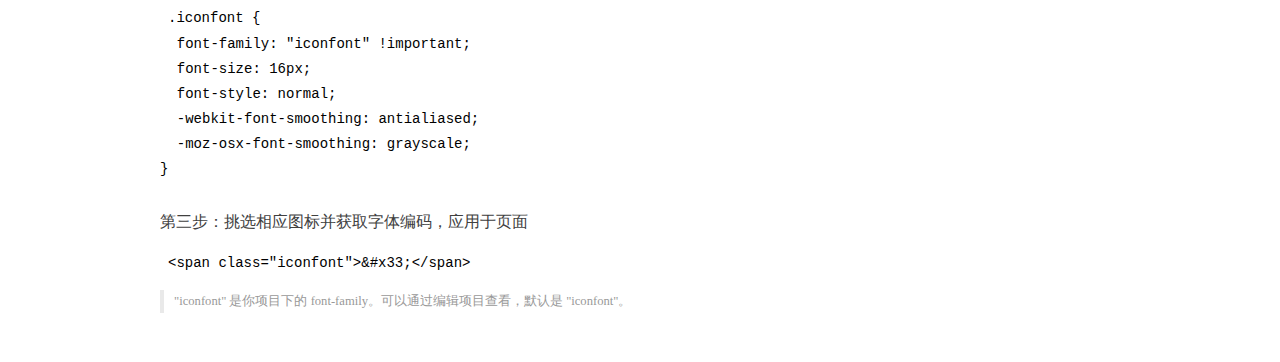
==== commit 68efa32d: "修改前端" ====
--- a/font/demo_index.html
+++ b/font/demo_index.html
@@ -30,6 +30,18 @@
     <div class="tab-container">
       <div class="content unicode" style="display: block;">
           <ul class="icon_lists dib-box">
+          
+            <li class="dib">
+              <span class="icon iconfont">&#xe609;</span>
+                <div class="name">标签</div>
+                <div class="code-name">&amp;#xe609;</div>
+              </li>
+          
+            <li class="dib">
+              <span class="icon iconfont">&#xe696;</span>
+                <div class="name">设 置</div>
+                <div class="code-name">&amp;#xe696;</div>
+              </li>
           
             <li class="dib">
               <span class="icon iconfont">&#xe610;</span>
@@ -214,6 +226,24 @@
         <ul class="icon_lists dib-box">
           
           <li class="dib">
+            <span class="icon iconfont icon-biaoqian"></span>
+            <div class="name">
+              标签
+            </div>
+            <div class="code-name">.icon-biaoqian
+            </div>
+          </li>
+          
+          <li class="dib">
+            <span class="icon iconfont icon-shezhi"></span>
+            <div class="name">
+              设 置
+            </div>
+            <div class="code-name">.icon-shezhi
+            </div>
+          </li>
+          
+          <li class="dib">
             <span class="icon iconfont icon-guanbi"></span>
             <div class="name">
               关闭
@@ -439,6 +469,22 @@
       </div>
       <div class="content symbol">
           <ul class="icon_lists dib-box">
+          
+            <li class="dib">
+                <svg class="icon svg-icon" aria-hidden="true">
+                  <use xlink:href="#icon-biaoqian"></use>
+                </svg>
+                <div class="name">标签</div>
+                <div class="code-name">#icon-biaoqian</div>
+            </li>
+          
+            <li class="dib">
+                <svg class="icon svg-icon" aria-hidden="true">
+                  <use xlink:href="#icon-shezhi"></use>
+                </svg>
+                <div class="name">设 置</div>
+                <div class="code-name">#icon-shezhi</div>
+            </li>
           
             <li class="dib">
                 <svg class="icon svg-icon" aria-hidden="true">
--- a/font/iconfont.css
+++ b/font/iconfont.css
@@ -1,10 +1,10 @@
 @font-face {font-family: "iconfont";
-  src: url('iconfont.eot?t=1615699063767'); /* IE9 */
-  src: url('iconfont.eot?t=1615699063767#iefix') format('embedded-opentype'), /* IE6-IE8 */
-  url('[data-uri]') format('woff2'),
-  url('iconfont.woff?t=1615699063767') format('woff'),
-  url('iconfont.ttf?t=1615699063767') format('truetype'), /* chrome, firefox, opera, Safari, Android, iOS 4.2+ */
-  url('iconfont.svg?t=1615699063767#iconfont') format('svg'); /* iOS 4.1- */
+  src: url('iconfont.eot?t=1617458190345'); /* IE9 */
+  src: url('iconfont.eot?t=1617458190345#iefix') format('embedded-opentype'), /* IE6-IE8 */
+  url('[data-uri]') format('woff2'),
+  url('iconfont.woff?t=1617458190345') format('woff'),
+  url('iconfont.ttf?t=1617458190345') format('truetype'), /* chrome, firefox, opera, Safari, Android, iOS 4.2+ */
+  url('iconfont.svg?t=1617458190345#iconfont') format('svg'); /* iOS 4.1- */
 }
 
 .iconfont {
@@ -13,6 +13,14 @@
   font-style: normal;
   -webkit-font-smoothing: antialiased;
   -moz-osx-font-smoothing: grayscale;
+}
+
+.icon-biaoqian:before {
+  content: "\e609";
+}
+
+.icon-shezhi:before {
+  content: "\e696";
 }
 
 .icon-guanbi:before {
